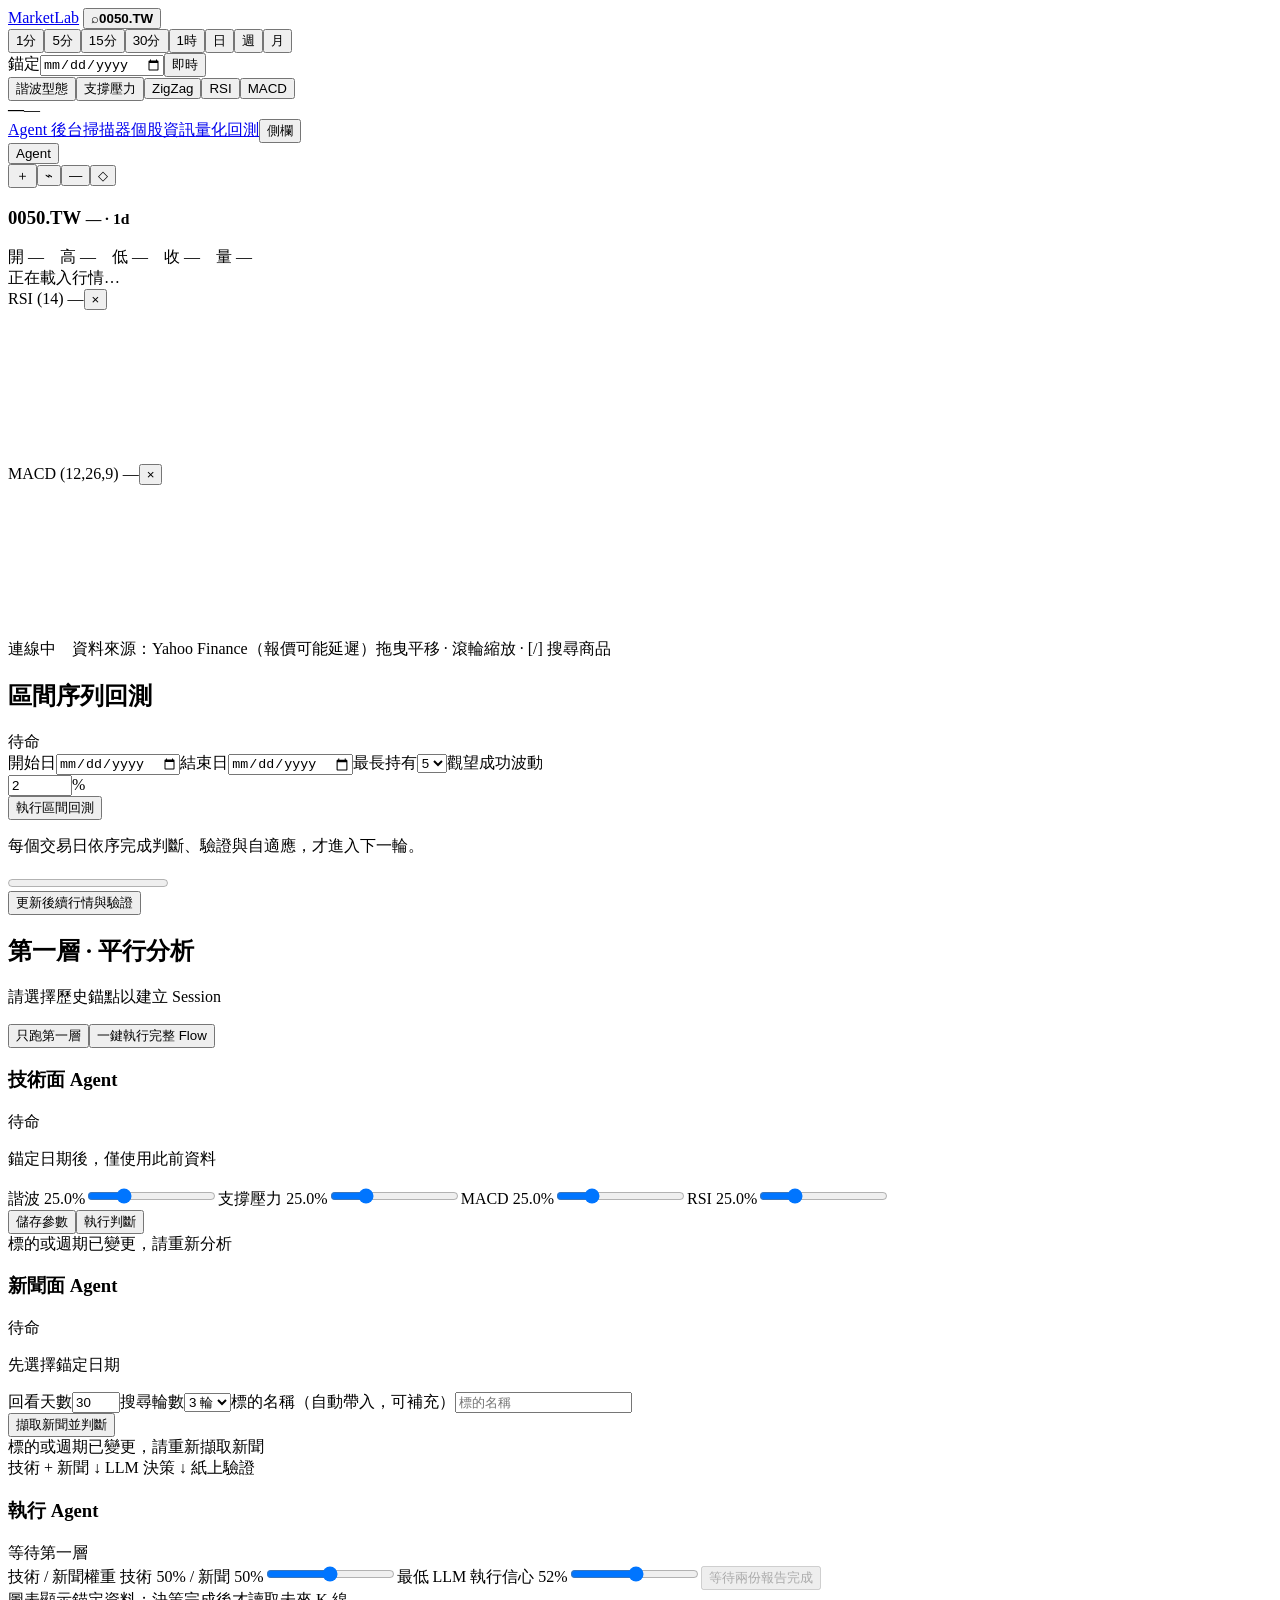
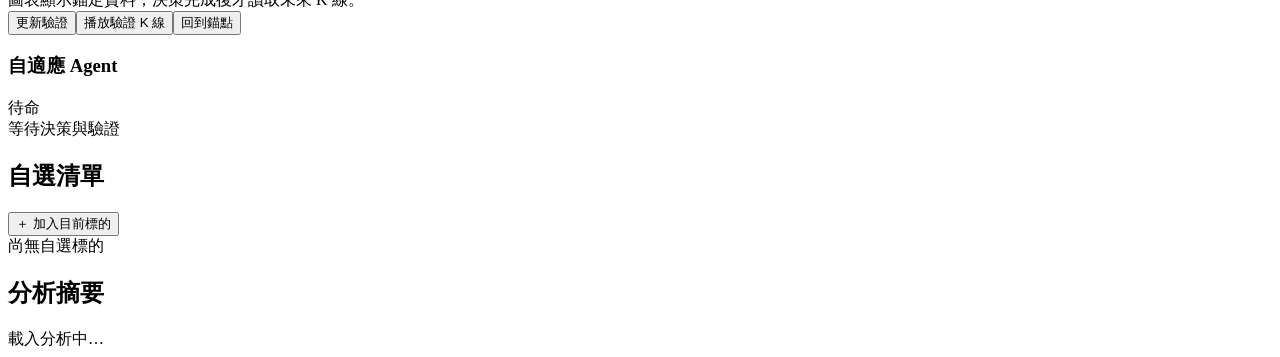
==== app/frontend/html/index.html @ c7fe277f "Initial commit" ====
<!doctype html>
<html lang="zh-Hant">
<head>
  <meta charset="utf-8"><meta name="viewport" content="width=device-width,initial-scale=1">
  <title>MarketLab｜金融分析工作台</title>
  <link rel="stylesheet" href="/static/css/main.css"><link rel="stylesheet" href="/static/css/layout-fixes.css?v=2"><link rel="stylesheet" href="/static/css/mobile.css"><link rel="stylesheet" href="/static/css/chart-host.css"><link rel="stylesheet" href="/static/css/visual-match.css?v=4">
  <link rel="stylesheet" href="/static/css/technical-report.css?v=1">
</head>
<body class="workbench">
  <header class="topbar">
    <a class="brand" href="/" aria-label="MarketLab 首頁"><span class="brand-bars"><i></i><i></i><i></i></span>MarketLab</a>
    <button class="symbol-button" id="openSearch" aria-haspopup="dialog"><span class="search-glyph">⌕</span><strong id="activeSymbol">0050.TW</strong></button>
    <nav class="intervals" aria-label="K 線週期">
      <button data-interval="1m">1分</button><button data-interval="5m">5分</button><button data-interval="15m">15分</button><button data-interval="30m">30分</button><button data-interval="1h">1時</button><button class="active" data-interval="1d">日</button><button data-interval="1wk">週</button><button data-interval="1mo">月</button>
    </nav>
    <label class="anchor-field"><span>錨定</span><input type="date" id="anchorDate"><button id="clearAnchor" title="清除錨點">即時</button></label>
    <div class="toggles"><button class="active" data-toggle="harmonics">諧波型態</button><button class="active" data-toggle="zones">支撐壓力</button><button data-toggle="zigzag">ZigZag</button><button class="active" data-toggle="rsi">RSI</button><button class="active" data-toggle="macd">MACD</button></div>
    <div class="quote-summary"><strong id="lastPrice">—</strong><span id="priceChange">—</span></div>
    <nav class="product-links"><a href="/dashboard">Agent 後台</a><a href="/scanner">掃描器</a><a href="/stock">個股資訊</a><a href="/quant">量化回測</a><button id="toggleSidebar">側欄</button></nav><button id="mobileSidebar" aria-label="開啟 Agent 側欄">Agent</button>
  </header>
  <main class="workspace">
    <section class="chart-column">
      <aside class="draw-tools" aria-label="圖表工具"><button class="active" title="十字游標">＋</button><button title="趨勢線">⌁</button><button title="水平線">―</button><button id="clearDrawings" title="清除畫線">◇</button></aside>
      <section class="chart-panel main-chart-panel">
        <div class="chart-legend"><h1><span id="chartSymbol">0050.TW</span> <small id="companyName">— · 1d</small></h1><div id="ohlcLine">開 —　高 —　低 —　收 —　量 —</div></div>
        <div id="priceChart" class="chart-host" aria-label="K 線與成交量圖"></div><div id="chartLoading" class="loading-state">正在載入行情…</div>
        <span id="zoneHistoryNote" class="zone-history-note" hidden>淡框：歷史區間（回看整理）· 類型依視窗末價</span>
      </section>
      <section class="indicator-panel" id="rsiPanel"><header>RSI (14) <span id="rsiValue">—</span><button data-close="rsi">×</button></header><canvas id="rsiChart"></canvas></section>
      <section class="indicator-panel" id="macdPanel"><header>MACD (12,26,9) <span id="macdValue">—</span><button data-close="macd">×</button></header><canvas id="macdChart"></canvas></section>
      <footer class="chart-footer"><span class="connection-dot"></span><span id="dataStatus">連線中　資料來源：Yahoo Finance（報價可能延遲）</span><span>拖曳平移 · 滾輪縮放 · [/] 搜尋商品</span></footer>
    </section>
    <aside class="agent-sidebar" id="agentSidebar">
      <section class="side-section batch-section">
        <header><h2>區間序列回測</h2><span class="status waiting" id="batchStatus">待命</span></header>
        <div class="batch-grid"><label>開始日<input type="date" id="batchStart"></label><label>結束日<input type="date" id="batchEnd"></label><label>最長持有<select id="maxHold"><option>1</option><option>2</option><option>3</option><option>4</option><option selected>5</option><option>6</option><option>7</option></select></label><label>觀望成功波動<div class="suffix-input"><input type="number" id="holdThreshold" value="2" min="0.1" max="20" step="0.1"><span>%</span></div></label></div>
        <button class="primary full" id="runBatch">執行區間回測</button><p class="muted">每個交易日依序完成判斷、驗證與自適應，才進入下一輪。</p><div class="batch-progress hidden" id="batchProgress" aria-live="polite"><progress value="0" max="100"></progress><div id="batchSummary"></div><div id="batchRounds"></div><button type="button" class="secondary full hidden" id="refreshBatch">更新後續行情與驗證</button></div>
      </section>
      <section class="side-section flow-section">
        <header><div><h2>第一層 · 平行分析</h2><p id="flowHint">請選擇歷史錨點以建立 Session</p></div><div class="button-row"><button class="secondary" id="runFirst">只跑第一層</button><button class="primary" id="runFlow">一鍵執行完整 Flow</button></div></header>
        <div class="first-layer">
          <article class="agent-card"><header><h3>技術面 Agent</h3><span class="status waiting" id="techStatus">待命</span></header><p class="anchor-warning" id="techAnchor">錨定日期後，僅使用此前資料</p><div class="weights"><label>諧波 <output>25.0%</output><input type="range" min="0" max="100" value="25"></label><label>支撐壓力 <output>25.0%</output><input type="range" min="0" max="100" value="25"></label><label>MACD <output>25.0%</output><input type="range" min="0" max="100" value="25"></label><label>RSI <output>25.0%</output><input type="range" min="0" max="100" value="25"></label></div><div class="button-row"><button class="secondary" id="saveTech">儲存參數</button><button class="primary" id="runTech">執行判斷</button></div><div class="report" id="techReport" aria-live="polite">標的或週期已變更，請重新分析</div></article>
          <article class="agent-card"><header><h3>新聞面 Agent</h3><span class="status waiting" id="newsStatus">待命</span></header><p class="anchor-warning">先選擇錨定日期</p><div class="news-fields"><label>回看天數<input type="number" value="30" min="7" max="90"></label><label>搜尋輪數<select><option>3 輪</option><option>4 輪</option><option>5 輪</option></select></label><label class="wide">標的名稱（自動帶入，可補充）<input id="newsName" placeholder="標的名稱"></label></div><button class="adaptive-outline full" id="runNews">擷取新聞並判斷</button><div class="report" id="newsReport" aria-live="polite">標的或週期已變更，請重新擷取新聞</div></article>
        </div>
        <div class="pipeline-divider">技術 + 新聞 <span>↓</span> LLM 決策 <span>↓</span> 紙上驗證</div>
        <article class="execution-card"><header><h3>執行 Agent</h3><span class="status waiting" id="executionStatus">等待第一層</span></header><label>技術 / 新聞權重 <output>技術 50% / 新聞 50%</output><input type="range" min="0" max="100" value="50" id="executionWeight"></label><label>最低 LLM 執行信心 <output>52%</output><input type="range" min="0" max="100" value="52" id="confidence"></label><button class="disabled-action full" id="runExecution" disabled>等待兩份報告完成</button><div class="report" id="executionReport">圖表顯示錨定資料；決策完成後才讀取未來 K 線。</div></article>
        <div class="button-row replay-actions"><button type="button" class="secondary hidden" id="refreshValidation">更新驗證</button><button type="button" class="secondary hidden" id="playValidation">播放驗證 K 線</button><button type="button" class="secondary hidden" id="restoreAnchor">回到錨點</button></div>
        <article class="execution-card"><header><h3>自適應 Agent</h3><span class="status waiting" id="adaptiveStatus">待命</span></header><div class="report" id="adaptiveReport" aria-live="polite">等待決策與驗證</div></article>
      </section>
      <section class="side-section compact-list"><header><h2>自選清單</h2><button id="addWatchlist">＋ 加入目前標的</button></header><div id="watchlistItems">尚無自選標的</div></section>
      <section class="side-section compact-list"><header><h2>分析摘要</h2></header><div id="analysisCards">載入分析中…</div></section>
    </aside>
  </main>
  <dialog id="searchDialog"><form method="dialog" class="search-modal"><header><h2>搜尋標的</h2><button value="cancel" aria-label="關閉">×</button></header><input id="searchInput" autocomplete="off" placeholder="輸入代號或公司名稱"><div id="searchResults" role="listbox"><p>輸入關鍵字搜尋美股、台股與加密資產</p></div></form></dialog>
  <div class="toast" id="toast" role="status"></div>
  <script src="/static/js/vendor/lightweight-charts.standalone.js"></script><script type="module" src="/static/js/app.js?v=4"></script><script>document.querySelector('#mobileSidebar').addEventListener('click',()=>document.querySelector('#agentSidebar').classList.toggle('open'))</script>
</body></html>
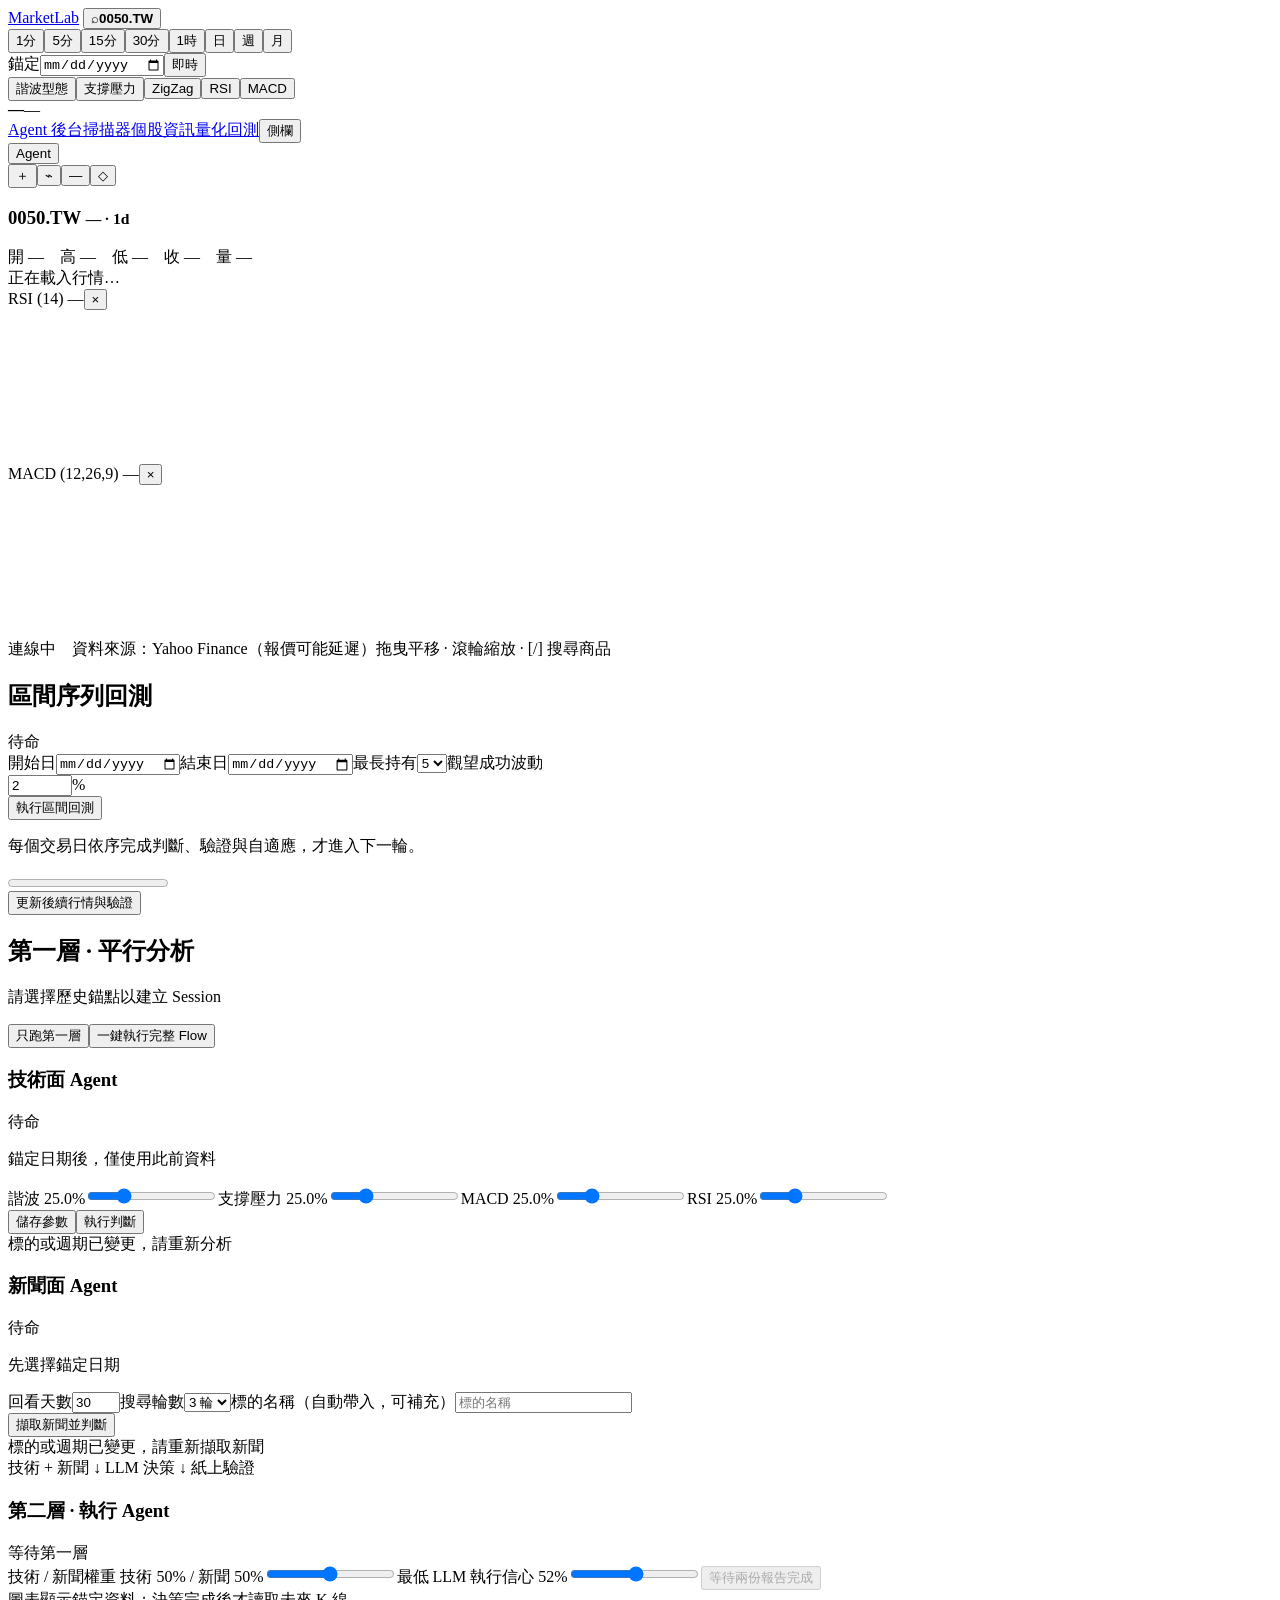
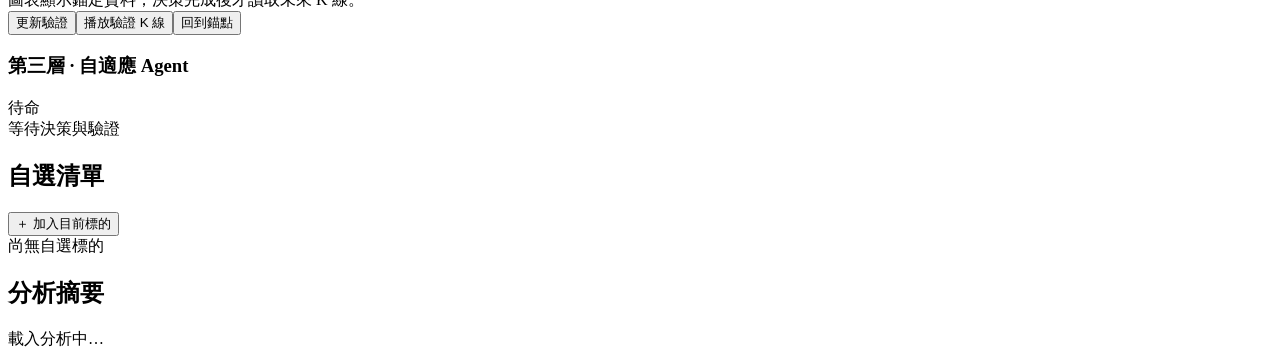
==== commit e3cd6468: "feat: add multi-batch agent timelines" ====
--- a/app/frontend/html/index.html
+++ b/app/frontend/html/index.html
@@ -24,6 +24,7 @@
       <section class="chart-panel main-chart-panel">
         <div class="chart-legend"><h1><span id="chartSymbol">0050.TW</span> <small id="companyName">— · 1d</small></h1><div id="ohlcLine">開 —　高 —　低 —　收 —　量 —</div></div>
         <div id="priceChart" class="chart-host" aria-label="K 線與成交量圖"></div><div id="chartLoading" class="loading-state">正在載入行情…</div>
+        <div id="batchTradeOverlay" class="batch-trade-overlay hidden" aria-live="polite"></div>
         <span id="zoneHistoryNote" class="zone-history-note" hidden>淡框：歷史區間（回看整理）· 類型依視窗末價</span>
       </section>
       <section class="indicator-panel" id="rsiPanel"><header>RSI (14) <span id="rsiValue">—</span><button data-close="rsi">×</button></header><canvas id="rsiChart"></canvas></section>
@@ -43,9 +44,9 @@
           <article class="agent-card"><header><h3>新聞面 Agent</h3><span class="status waiting" id="newsStatus">待命</span></header><p class="anchor-warning">先選擇錨定日期</p><div class="news-fields"><label>回看天數<input type="number" value="30" min="7" max="90"></label><label>搜尋輪數<select><option>3 輪</option><option>4 輪</option><option>5 輪</option></select></label><label class="wide">標的名稱（自動帶入，可補充）<input id="newsName" placeholder="標的名稱"></label></div><button class="adaptive-outline full" id="runNews">擷取新聞並判斷</button><div class="report" id="newsReport" aria-live="polite">標的或週期已變更，請重新擷取新聞</div></article>
         </div>
         <div class="pipeline-divider">技術 + 新聞 <span>↓</span> LLM 決策 <span>↓</span> 紙上驗證</div>
-        <article class="execution-card"><header><h3>執行 Agent</h3><span class="status waiting" id="executionStatus">等待第一層</span></header><label>技術 / 新聞權重 <output>技術 50% / 新聞 50%</output><input type="range" min="0" max="100" value="50" id="executionWeight"></label><label>最低 LLM 執行信心 <output>52%</output><input type="range" min="0" max="100" value="52" id="confidence"></label><button class="disabled-action full" id="runExecution" disabled>等待兩份報告完成</button><div class="report" id="executionReport">圖表顯示錨定資料；決策完成後才讀取未來 K 線。</div></article>
+        <article class="execution-card"><header><h3>第二層 · 執行 Agent</h3><span class="status waiting" id="executionStatus">等待第一層</span></header><label>技術 / 新聞權重 <output>技術 50% / 新聞 50%</output><input type="range" min="0" max="100" value="50" id="executionWeight"></label><label>最低 LLM 執行信心 <output>52%</output><input type="range" min="0" max="100" value="52" id="confidence"></label><button class="disabled-action full" id="runExecution" disabled>等待兩份報告完成</button><div class="report" id="executionReport">圖表顯示錨定資料；決策完成後才讀取未來 K 線。</div></article>
         <div class="button-row replay-actions"><button type="button" class="secondary hidden" id="refreshValidation">更新驗證</button><button type="button" class="secondary hidden" id="playValidation">播放驗證 K 線</button><button type="button" class="secondary hidden" id="restoreAnchor">回到錨點</button></div>
-        <article class="execution-card"><header><h3>自適應 Agent</h3><span class="status waiting" id="adaptiveStatus">待命</span></header><div class="report" id="adaptiveReport" aria-live="polite">等待決策與驗證</div></article>
+        <article class="execution-card"><header><h3>第三層 · 自適應 Agent</h3><span class="status waiting" id="adaptiveStatus">待命</span></header><div class="report" id="adaptiveReport" aria-live="polite">等待決策與驗證</div></article>
       </section>
       <section class="side-section compact-list"><header><h2>自選清單</h2><button id="addWatchlist">＋ 加入目前標的</button></header><div id="watchlistItems">尚無自選標的</div></section>
       <section class="side-section compact-list"><header><h2>分析摘要</h2></header><div id="analysisCards">載入分析中…</div></section>
@@ -53,5 +54,5 @@
   </main>
   <dialog id="searchDialog"><form method="dialog" class="search-modal"><header><h2>搜尋標的</h2><button value="cancel" aria-label="關閉">×</button></header><input id="searchInput" autocomplete="off" placeholder="輸入代號或公司名稱"><div id="searchResults" role="listbox"><p>輸入關鍵字搜尋美股、台股與加密資產</p></div></form></dialog>
   <div class="toast" id="toast" role="status"></div>
-  <script src="/static/js/vendor/lightweight-charts.standalone.js"></script><script type="module" src="/static/js/app.js?v=4"></script><script>document.querySelector('#mobileSidebar').addEventListener('click',()=>document.querySelector('#agentSidebar').classList.toggle('open'))</script>
+  <script src="/static/js/vendor/lightweight-charts.standalone.js"></script><script type="module" src="/static/js/app.js?v=6"></script><script>document.querySelector('#mobileSidebar').addEventListener('click',()=>document.querySelector('#agentSidebar').classList.toggle('open'))</script>
 </body></html>
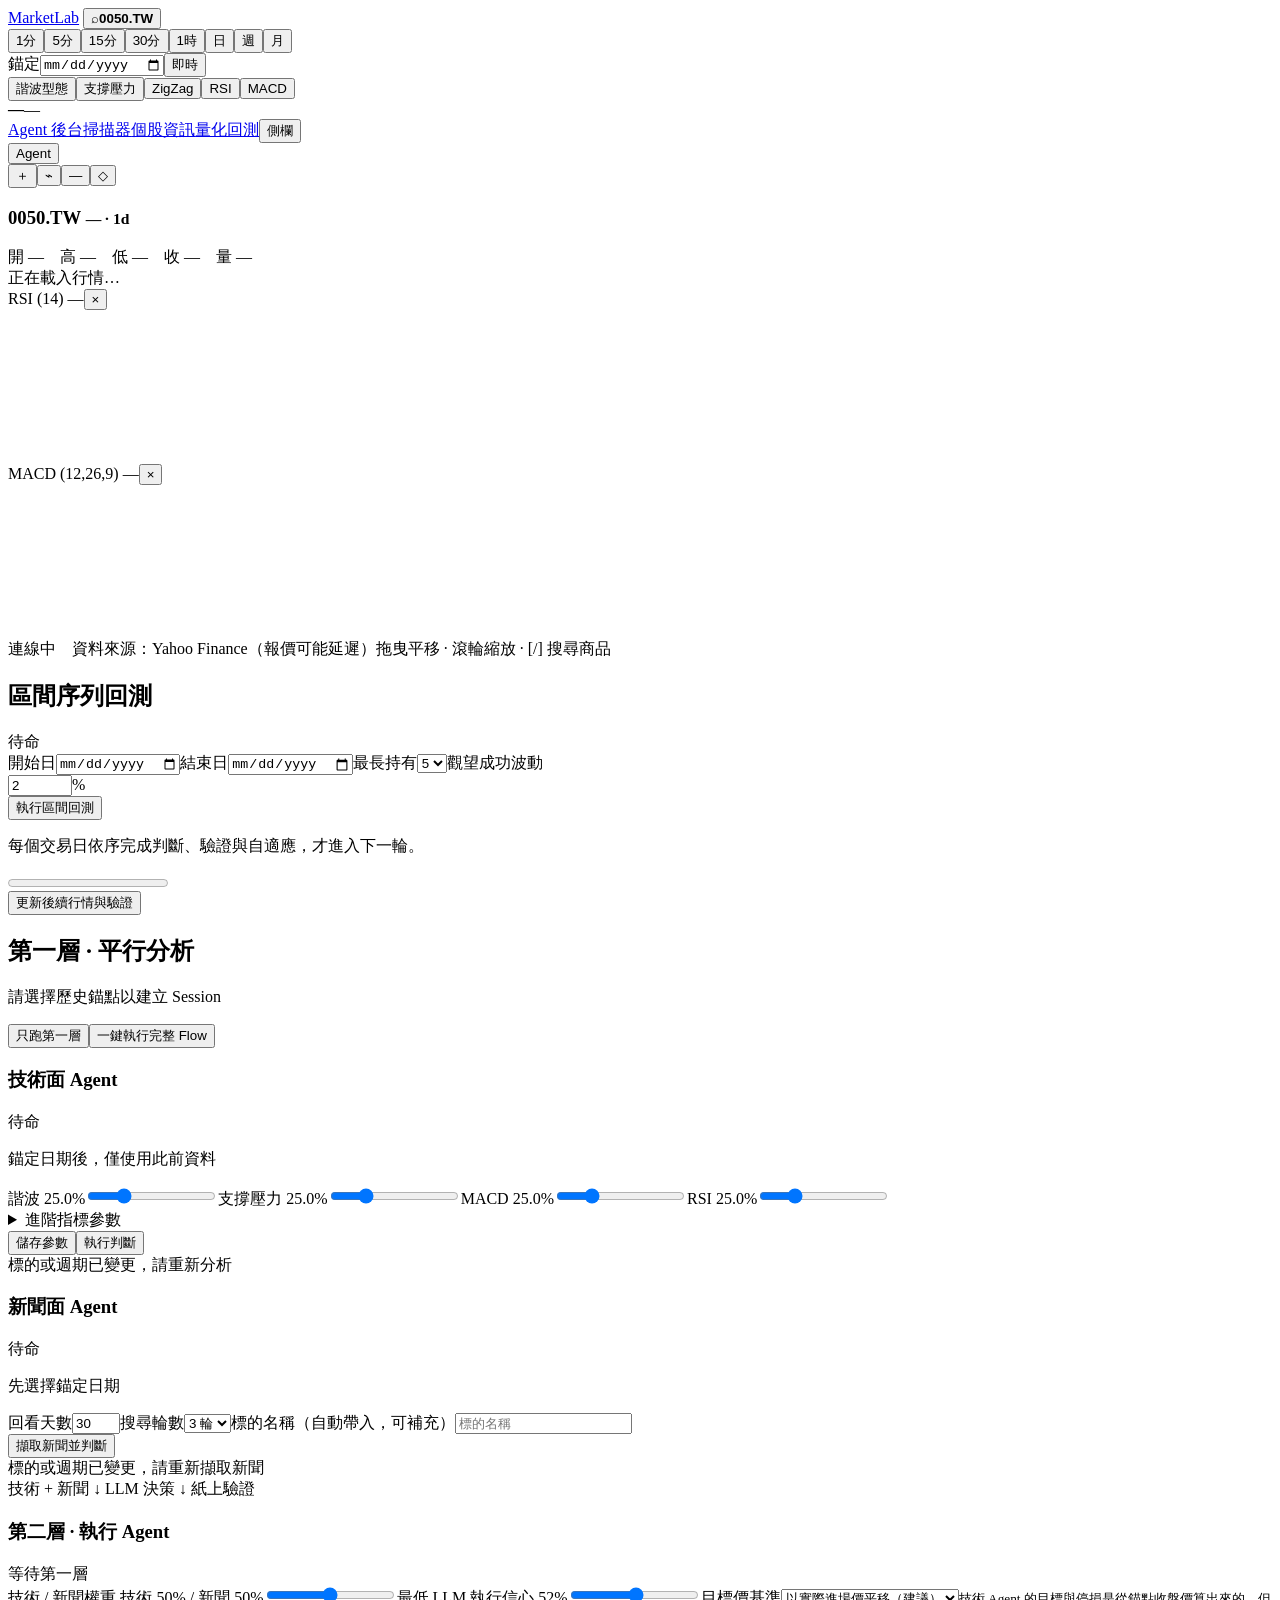
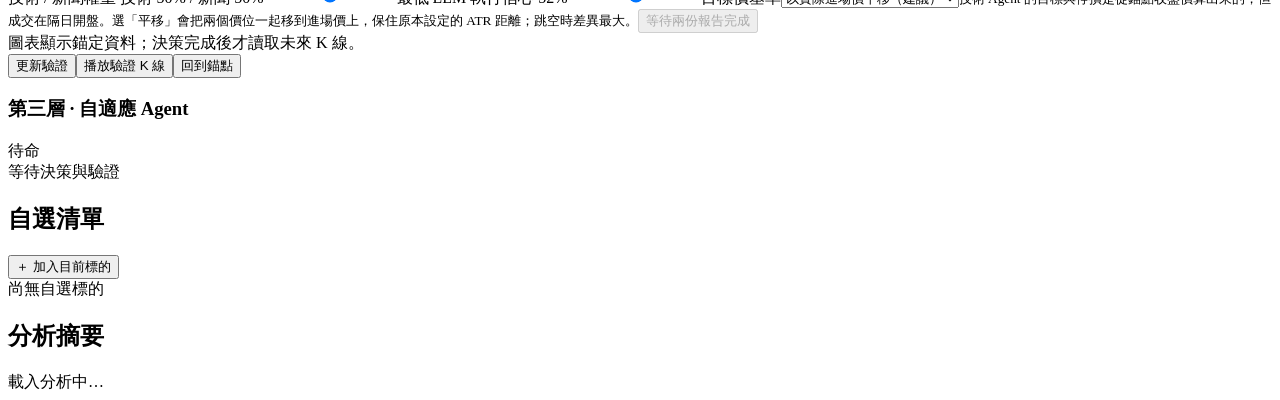
==== commit 1cc21a07: "fix: re-base exit targets on the fill and gate stale harmonics The technical Agent measures both pri" ====
--- a/app/frontend/html/index.html
+++ b/app/frontend/html/index.html
@@ -40,11 +40,24 @@
       <section class="side-section flow-section">
         <header><div><h2>第一層 · 平行分析</h2><p id="flowHint">請選擇歷史錨點以建立 Session</p></div><div class="button-row"><button class="secondary" id="runFirst">只跑第一層</button><button class="primary" id="runFlow">一鍵執行完整 Flow</button></div></header>
         <div class="first-layer">
-          <article class="agent-card"><header><h3>技術面 Agent</h3><span class="status waiting" id="techStatus">待命</span></header><p class="anchor-warning" id="techAnchor">錨定日期後，僅使用此前資料</p><div class="weights"><label>諧波 <output>25.0%</output><input type="range" min="0" max="100" value="25"></label><label>支撐壓力 <output>25.0%</output><input type="range" min="0" max="100" value="25"></label><label>MACD <output>25.0%</output><input type="range" min="0" max="100" value="25"></label><label>RSI <output>25.0%</output><input type="range" min="0" max="100" value="25"></label></div><div class="button-row"><button class="secondary" id="saveTech">儲存參數</button><button class="primary" id="runTech">執行判斷</button></div><div class="report" id="techReport" aria-live="polite">標的或週期已變更，請重新分析</div></article>
+          <article class="agent-card"><header><h3>技術面 Agent</h3><span class="status waiting" id="techStatus">待命</span></header><p class="anchor-warning" id="techAnchor">錨定日期後，僅使用此前資料</p><div class="weights"><label>諧波 <output>25.0%</output><input type="range" min="0" max="100" value="25"></label><label>支撐壓力 <output>25.0%</output><input type="range" min="0" max="100" value="25"></label><label>MACD <output>25.0%</output><input type="range" min="0" max="100" value="25"></label><label>RSI <output>25.0%</output><input type="range" min="0" max="100" value="25"></label></div>
+            <details class="tech-advanced"><summary>進階指標參數</summary>
+              <label>諧波有效期 <output>5 根</output><input type="range" min="1" max="60" value="5" id="harmonicMaxAge"><small>型態距今超過這個根數就不納入計分，避免舊型態持續影響判斷。</small></label>
+              <label>諧波半衰期 <output>60 根</output><input type="range" min="5" max="250" value="60" id="harmonicHalfLife"><small>有效期內的衰減速度：越小代表型態強度隨時間掉得越快。</small></label>
+              <label>MACD 高低位折減 <output>50%</output><input type="range" min="0" max="100" value="50" id="positionWeight"><small>波形位於高位仍看多（或低位仍看空）時的追價防護強度；0% 等於不折減。</small></label>
+              <label>MACD 位置取樣 <output>120 根</output><input type="range" min="30" max="250" value="120" id="macdPositionLookback"><small>判斷「高位／低位」時回看的 K 線根數。</small></label>
+              <div class="atr-fields">
+                <label>上檔 ATR 倍數<input type="number" id="atrUpsideMult" value="1.5" min="0.2" max="10" step="0.1"></label>
+                <label>下檔 ATR 倍數<input type="number" id="atrDownsideMult" value="1" min="0.2" max="10" step="0.1"></label>
+                <label>買點 ATR 倍數<input type="number" id="atrEntryMult" value="0.35" min="0" max="5" step="0.05"></label>
+              </div>
+              <small class="atr-note">買進時上檔為目標、下檔為停損；賣出時對調。倍數乘上錨點 ATR 得到價位。</small>
+            </details>
+            <div class="button-row"><button class="secondary" id="saveTech">儲存參數</button><button class="primary" id="runTech">執行判斷</button></div><div class="report" id="techReport" aria-live="polite">標的或週期已變更，請重新分析</div></article>
           <article class="agent-card"><header><h3>新聞面 Agent</h3><span class="status waiting" id="newsStatus">待命</span></header><p class="anchor-warning">先選擇錨定日期</p><div class="news-fields"><label>回看天數<input type="number" value="30" min="7" max="90"></label><label>搜尋輪數<select><option>3 輪</option><option>4 輪</option><option>5 輪</option></select></label><label class="wide">標的名稱（自動帶入，可補充）<input id="newsName" placeholder="標的名稱"></label></div><button class="adaptive-outline full" id="runNews">擷取新聞並判斷</button><div class="report" id="newsReport" aria-live="polite">標的或週期已變更，請重新擷取新聞</div></article>
         </div>
         <div class="pipeline-divider">技術 + 新聞 <span>↓</span> LLM 決策 <span>↓</span> 紙上驗證</div>
-        <article class="execution-card"><header><h3>第二層 · 執行 Agent</h3><span class="status waiting" id="executionStatus">等待第一層</span></header><label>技術 / 新聞權重 <output>技術 50% / 新聞 50%</output><input type="range" min="0" max="100" value="50" id="executionWeight"></label><label>最低 LLM 執行信心 <output>52%</output><input type="range" min="0" max="100" value="52" id="confidence"></label><button class="disabled-action full" id="runExecution" disabled>等待兩份報告完成</button><div class="report" id="executionReport">圖表顯示錨定資料；決策完成後才讀取未來 K 線。</div></article>
+        <article class="execution-card"><header><h3>第二層 · 執行 Agent</h3><span class="status waiting" id="executionStatus">等待第一層</span></header><label>技術 / 新聞權重 <output>技術 50% / 新聞 50%</output><input type="range" min="0" max="100" value="50" id="executionWeight"></label><label>最低 LLM 執行信心 <output>52%</output><input type="range" min="0" max="100" value="52" id="confidence"></label><label>目標價基準<select id="targetBasis"><option value="entry_price">以實際進場價平移（建議）</option><option value="anchor_close">以錨點收盤價（舊行為）</option></select><small class="basis-note">技術 Agent 的目標與停損是從錨點收盤價算出來的，但成交在隔日開盤。選「平移」會把兩個價位一起移到進場價上，保住原本設定的 ATR 距離；跳空時差異最大。</small></label><button class="disabled-action full" id="runExecution" disabled>等待兩份報告完成</button><div class="report" id="executionReport">圖表顯示錨定資料；決策完成後才讀取未來 K 線。</div></article>
         <div class="button-row replay-actions"><button type="button" class="secondary hidden" id="refreshValidation">更新驗證</button><button type="button" class="secondary hidden" id="playValidation">播放驗證 K 線</button><button type="button" class="secondary hidden" id="restoreAnchor">回到錨點</button></div>
         <article class="execution-card"><header><h3>第三層 · 自適應 Agent</h3><span class="status waiting" id="adaptiveStatus">待命</span></header><div class="report" id="adaptiveReport" aria-live="polite">等待決策與驗證</div></article>
       </section>
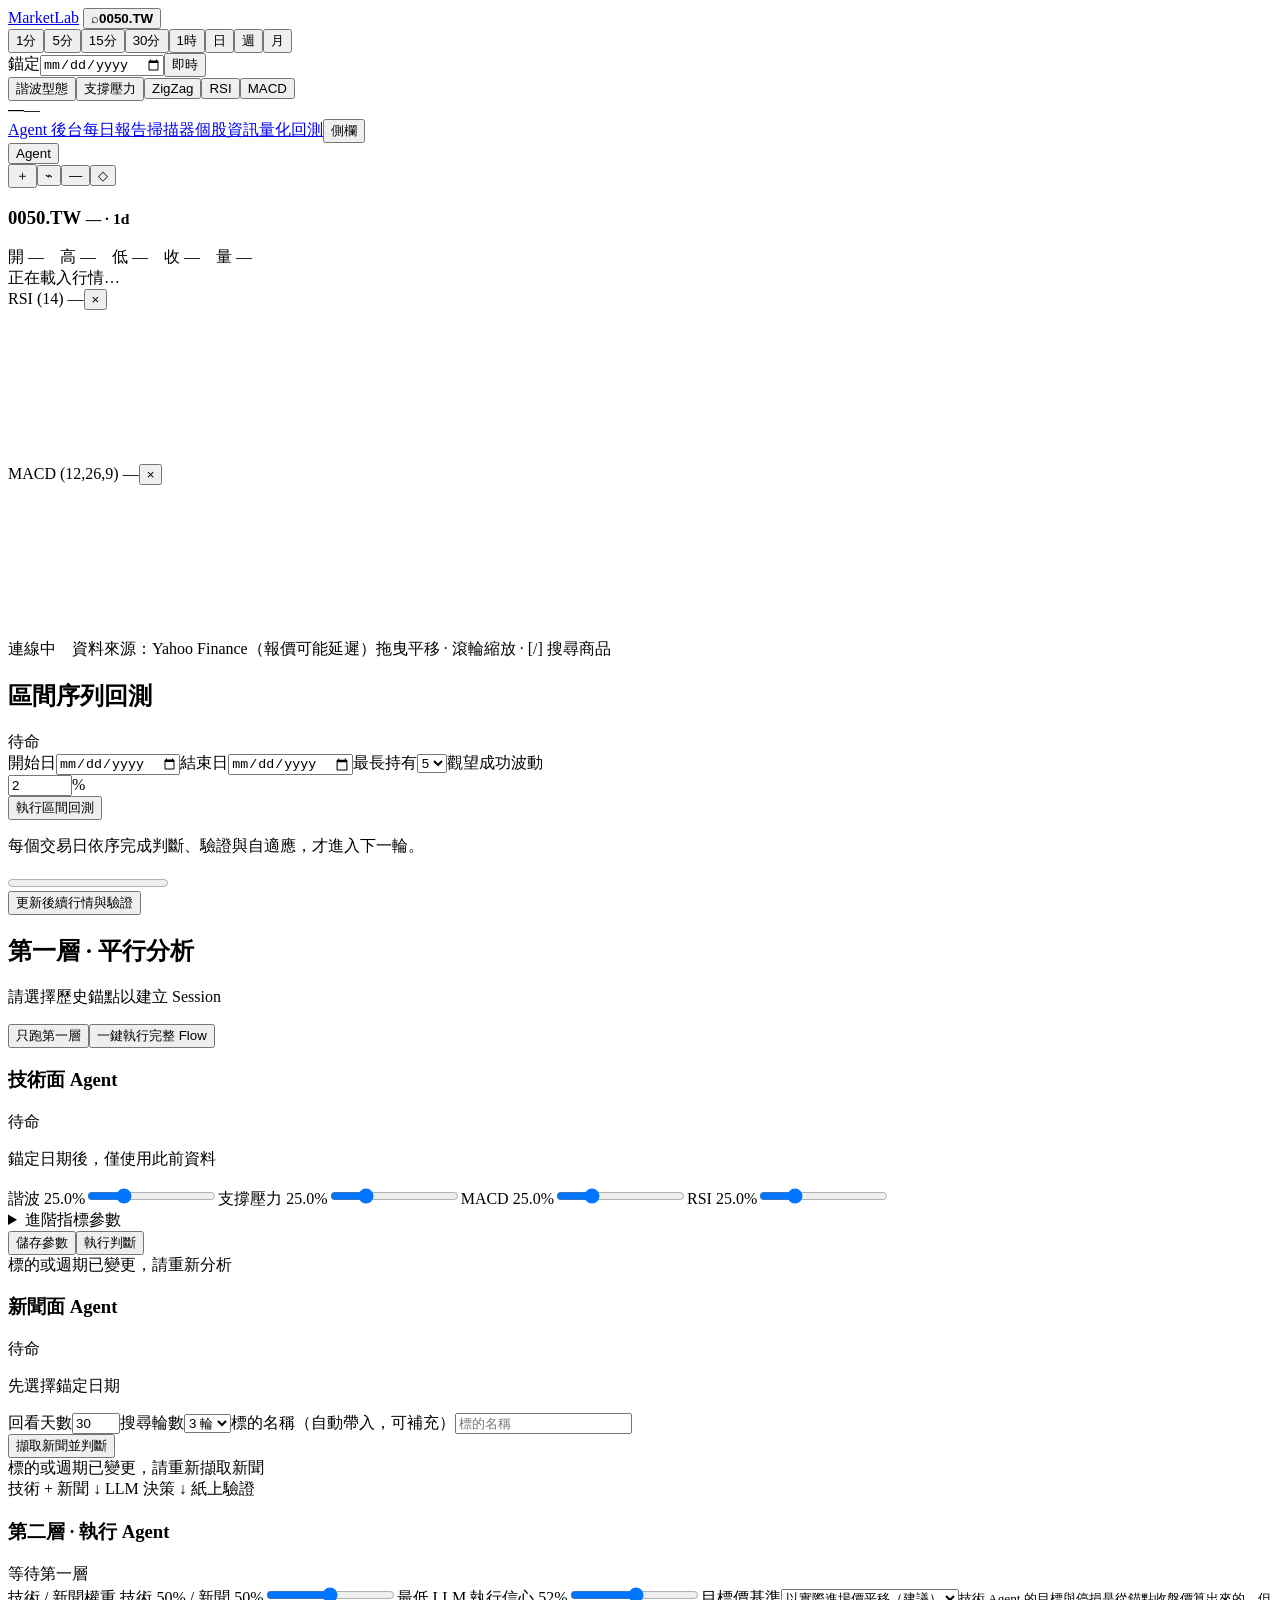
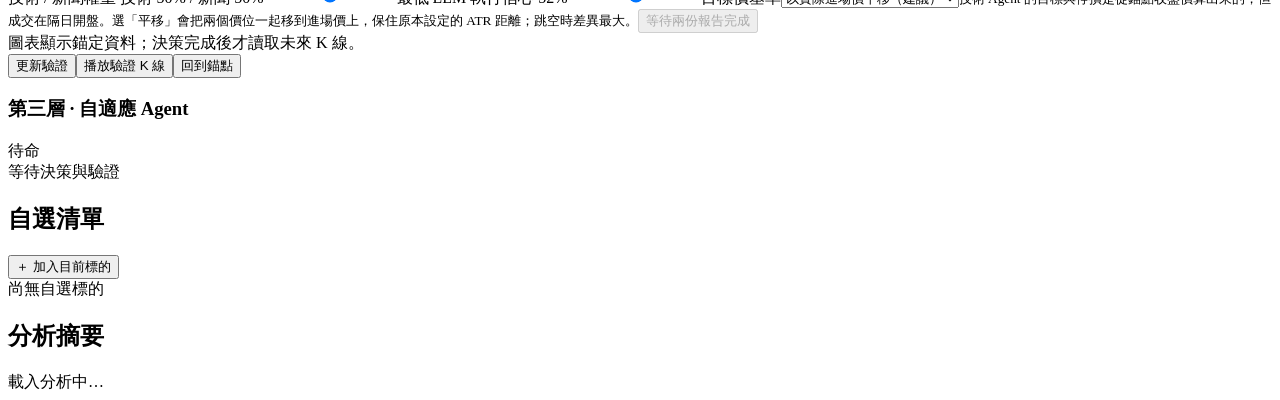
==== commit 8ace25b5: "feat: daily report page with run history and deep links back to the chart Adds /reports: pick which " ====
--- a/app/frontend/html/index.html
+++ b/app/frontend/html/index.html
@@ -16,7 +16,7 @@
     <label class="anchor-field"><span>錨定</span><input type="date" id="anchorDate"><button id="clearAnchor" title="清除錨點">即時</button></label>
     <div class="toggles"><button class="active" data-toggle="harmonics">諧波型態</button><button class="active" data-toggle="zones">支撐壓力</button><button data-toggle="zigzag">ZigZag</button><button class="active" data-toggle="rsi">RSI</button><button class="active" data-toggle="macd">MACD</button></div>
     <div class="quote-summary"><strong id="lastPrice">—</strong><span id="priceChange">—</span></div>
-    <nav class="product-links"><a href="/dashboard">Agent 後台</a><a href="/scanner">掃描器</a><a href="/stock">個股資訊</a><a href="/quant">量化回測</a><button id="toggleSidebar">側欄</button></nav><button id="mobileSidebar" aria-label="開啟 Agent 側欄">Agent</button>
+    <nav class="product-links"><a href="/dashboard">Agent 後台</a><a href="/reports">每日報告</a><a href="/scanner">掃描器</a><a href="/stock">個股資訊</a><a href="/quant">量化回測</a><button id="toggleSidebar">側欄</button></nav><button id="mobileSidebar" aria-label="開啟 Agent 側欄">Agent</button>
   </header>
   <main class="workspace">
     <section class="chart-column">
@@ -27,8 +27,8 @@
         <div id="batchTradeOverlay" class="batch-trade-overlay hidden" aria-live="polite"></div>
         <span id="zoneHistoryNote" class="zone-history-note" hidden>淡框：歷史區間（回看整理）· 類型依視窗末價</span>
       </section>
-      <section class="indicator-panel" id="rsiPanel"><header>RSI (14) <span id="rsiValue">—</span><button data-close="rsi">×</button></header><canvas id="rsiChart"></canvas></section>
-      <section class="indicator-panel" id="macdPanel"><header>MACD (12,26,9) <span id="macdValue">—</span><button data-close="macd">×</button></header><canvas id="macdChart"></canvas></section>
+      <section class="indicator-panel" id="rsiPanel"><div class="panel-resizer" data-resize="rsi" role="separator" aria-orientation="horizontal" tabindex="0" aria-label="調整 RSI 面板高度，可拖曳或用上下鍵，雙擊還原" title="拖曳調整高度 · 雙擊還原"></div><header>RSI (14) <span id="rsiValue">—</span><button data-close="rsi">×</button></header><canvas id="rsiChart"></canvas></section>
+      <section class="indicator-panel" id="macdPanel"><div class="panel-resizer" data-resize="macd" role="separator" aria-orientation="horizontal" tabindex="0" aria-label="調整 MACD 面板高度，可拖曳或用上下鍵，雙擊還原" title="拖曳調整高度 · 雙擊還原"></div><header>MACD (12,26,9) <span id="macdValue">—</span><button data-close="macd">×</button></header><canvas id="macdChart"></canvas></section>
       <footer class="chart-footer"><span class="connection-dot"></span><span id="dataStatus">連線中　資料來源：Yahoo Finance（報價可能延遲）</span><span>拖曳平移 · 滾輪縮放 · [/] 搜尋商品</span></footer>
     </section>
     <aside class="agent-sidebar" id="agentSidebar">
@@ -67,5 +67,5 @@
   </main>
   <dialog id="searchDialog"><form method="dialog" class="search-modal"><header><h2>搜尋標的</h2><button value="cancel" aria-label="關閉">×</button></header><input id="searchInput" autocomplete="off" placeholder="輸入代號或公司名稱"><div id="searchResults" role="listbox"><p>輸入關鍵字搜尋美股、台股與加密資產</p></div></form></dialog>
   <div class="toast" id="toast" role="status"></div>
-  <script src="/static/js/vendor/lightweight-charts.standalone.js"></script><script type="module" src="/static/js/app.js?v=6"></script><script>document.querySelector('#mobileSidebar').addEventListener('click',()=>document.querySelector('#agentSidebar').classList.toggle('open'))</script>
+  <script src="/static/js/vendor/lightweight-charts.standalone.js"></script><script type="module" src="/static/js/app.js?v=7"></script><script>document.querySelector('#mobileSidebar').addEventListener('click',()=>document.querySelector('#agentSidebar').classList.toggle('open'))</script>
 </body></html>
